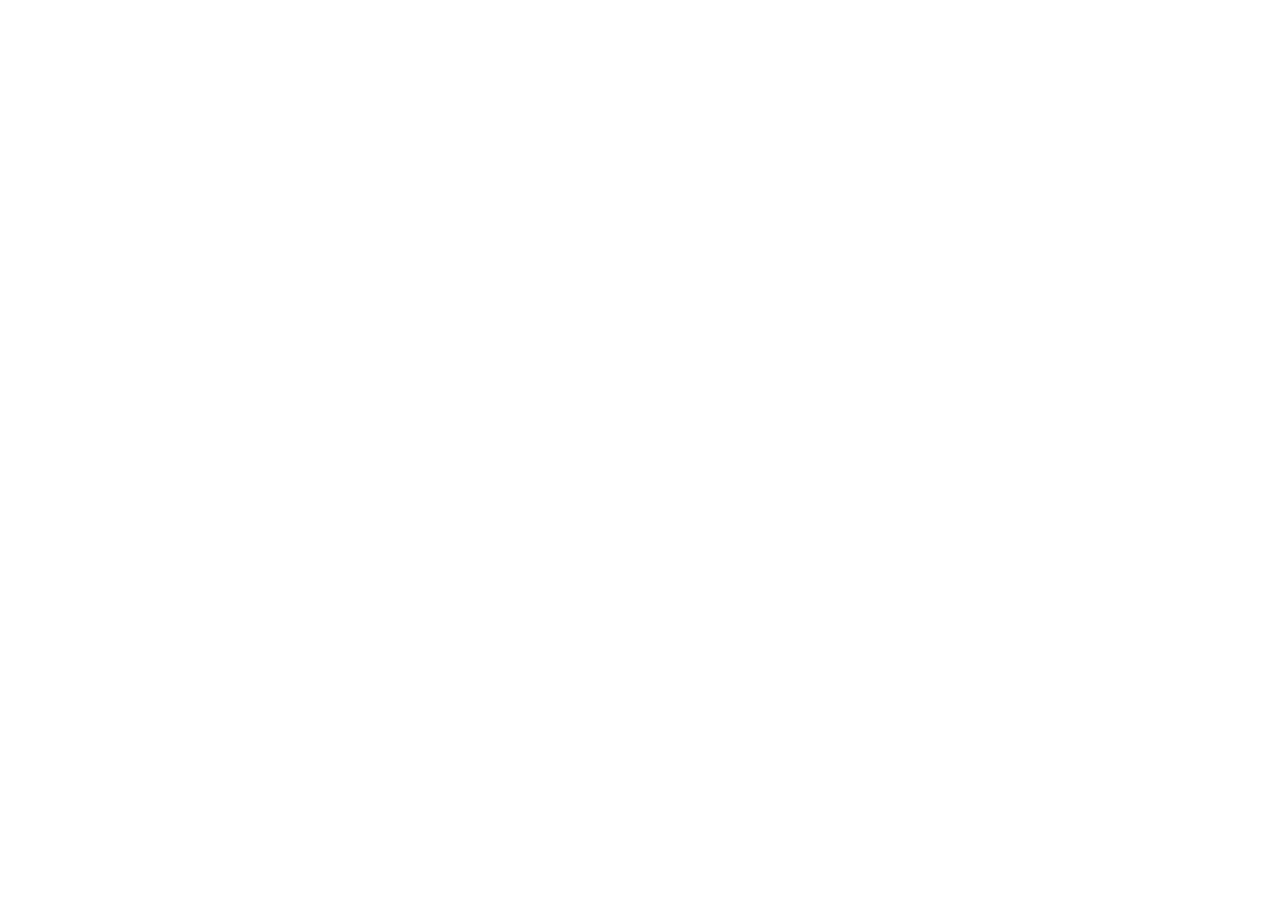
==== index.html @ d9502193 "first commit" ====
<!DOCTYPE html>
<html>

<head>
    <title>Rohan's WEBSITE TITLE HERE</title>
    <link rel="stylesheet" type="text/css" href="./styles/style.css" media="screen" />
</head>
    
<body>
    
</body>

<script src="main.js"></script>

</html>
---- styles/style.css ----
body {
  color: red;
}

h1 {
  color: red;
  font-family: monospace;
}
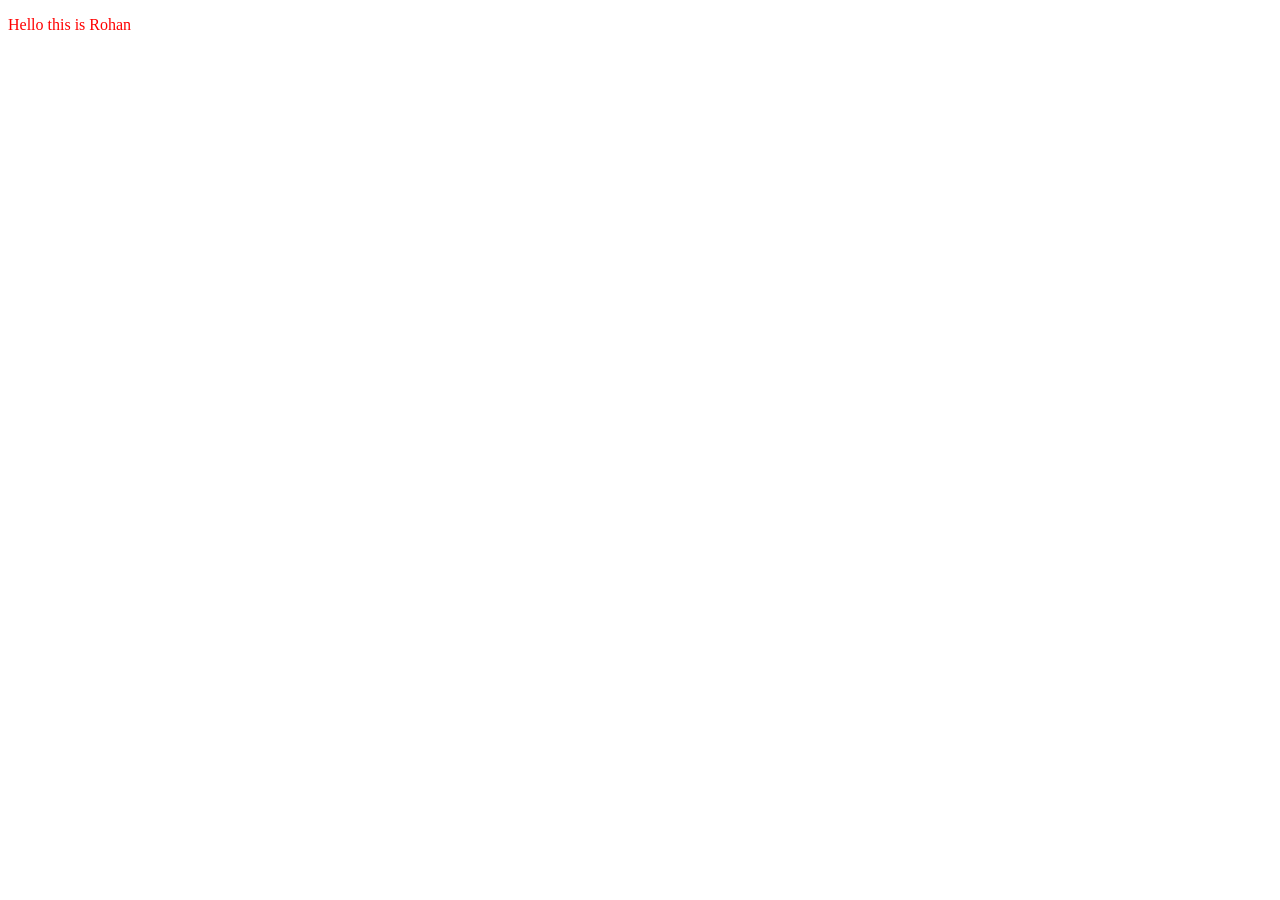
==== commit 8bdf737b: "push" ====
--- a/index.html
+++ b/index.html
@@ -7,7 +7,7 @@
 </head>
     
 <body>
-    
+ <p>    Hello this is Rohan</p>
 </body>
 
 <script src="main.js"></script>
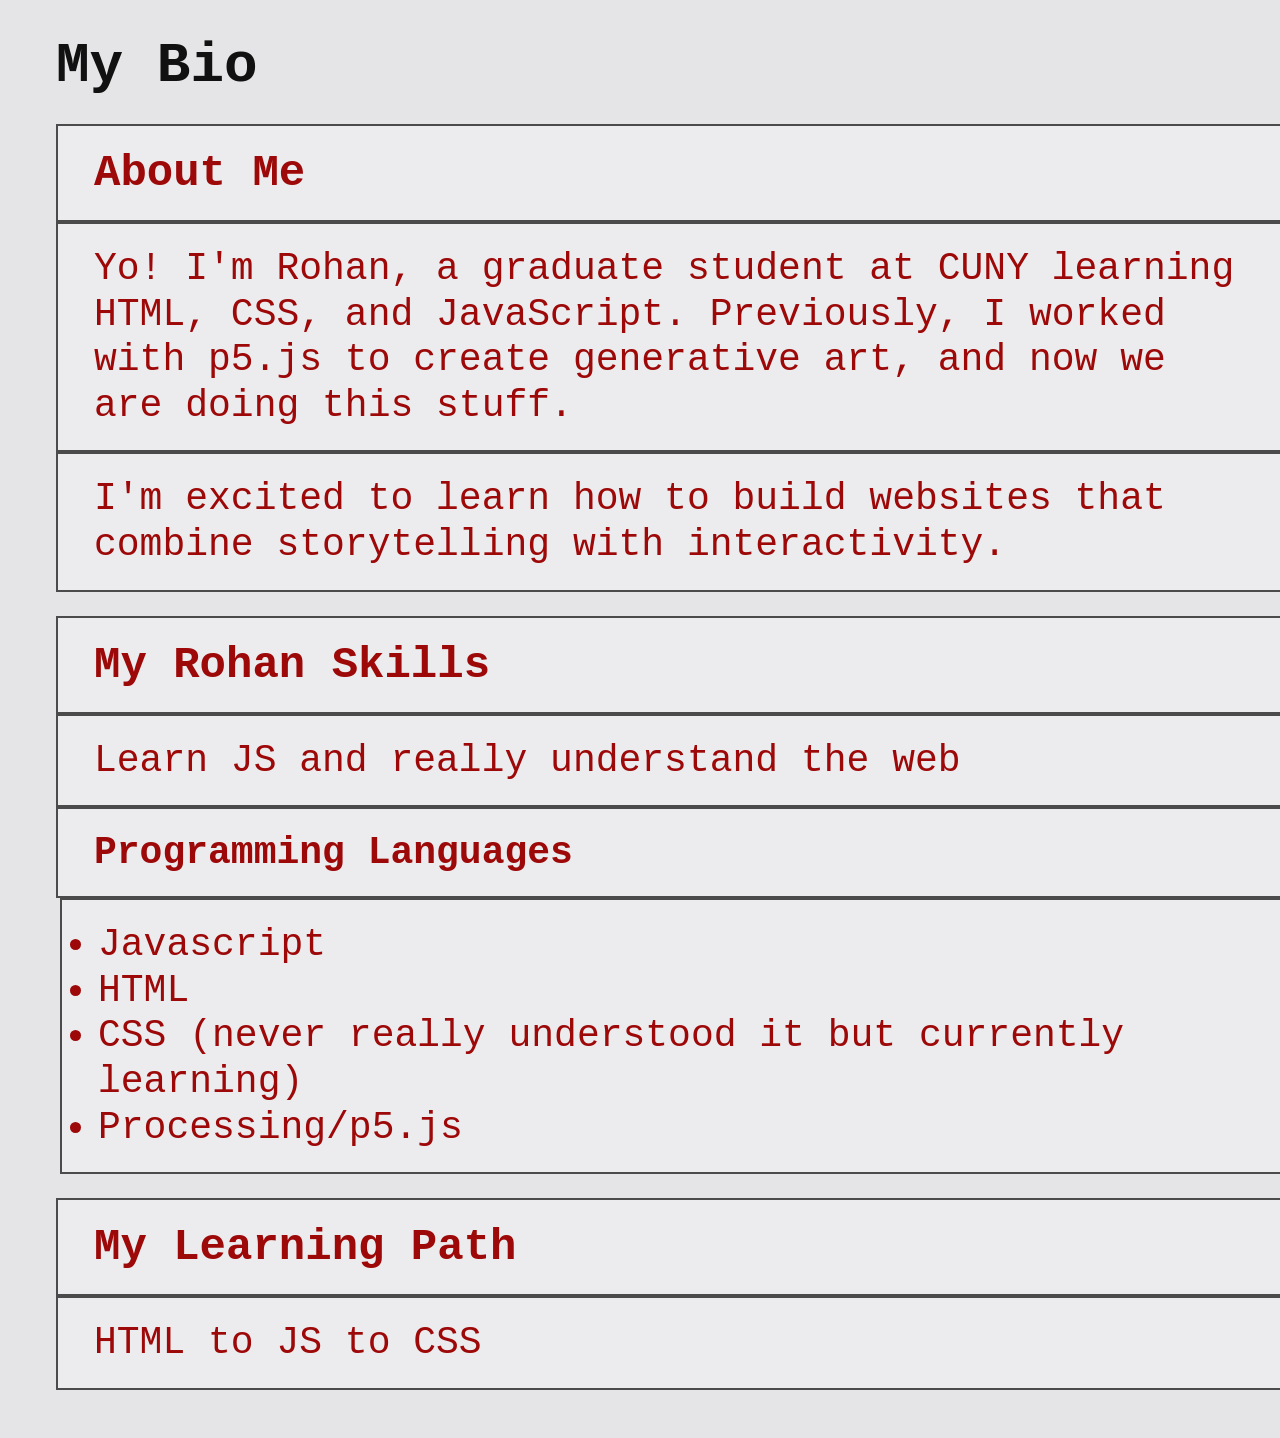
==== commit 52c09f99: "red" ====
--- a/index.html
+++ b/index.html
@@ -1,15 +1,35 @@
 <!DOCTYPE html>
-<html>
+<html lang="en">
+<head>
+    <meta charset="UTF-8">
+    <meta name="viewport" content="width=device-width, initial-scale=1.0">
+    <title>My Bio</title>
+    <link rel="stylesheet" type="text/css" href="./styles/style.css" media="screen">
+</head>
 
-<head>
-    <title>Rohan's WEBSITE TITLE HERE</title>
-    <link rel="stylesheet" type="text/css" href="./styles/style.css" media="screen" />
-</head>
-    
 <body>
- <p>    Hello this is Rohan</p>
+    <h1>My Bio</h1>
+
+    <h2>About Me</h2>
+    <p>Yo! I'm Rohan, a graduate student at CUNY learning HTML, CSS, and JavaScript.
+        Previously, I worked with p5.js to create generative art, and now we are doing this stuff. </p>
+    <p>I'm excited to learn how to build websites that combine storytelling with interactivity. </p>
+
+    <h2>My Rohan Skills</h2>
+    <p>Learn JS and really understand the web</p>
+
+  <h3>Programming Languages</h3>
+
+    <ul>
+        <li>Javascript</li>
+        <li>HTML</li>
+        <li>CSS (never really understood it but currently learning)</li>
+        <li>Processing/p5.js</li>
+    </ul>
+
+    <h2>My Learning Path</h2>
+    <p>HTML to JS to CSS</p>
+
+    <script src="./scripts/main.js"></script>
 </body>
-
-<script src="main.js"></script>
-
-</html> +</html>
--- a/styles/style.css
+++ b/styles/style.css
@@ -1,8 +1,60 @@
+@import url("https://fonts.googleapis.com/css2?family=Fira+Mono:wght@400;700&display=swap");
+
 body {
-  color: red;
+  margin: 0;
+  padding: 34px 56px 48px;
+  background: #e5e5e7;
+  color: #9d0808;
+  font-family: "Courier New", "Fira Mono", monospace;
 }
 
 h1 {
-  color: red;
-  font-family: monospace;
+  margin: 0 0 26px;
+  color: #111;
+  font-size: 56px;
 }
+
+h2 {
+  margin: 24px 0 0;
+  font-size: 44px;
+}
+
+h3 {
+  margin: 0;
+  font-size: 38px;
+}
+
+p,
+li {
+  margin: 0;
+  font-size: 38px;
+  line-height: 1.2;
+}
+
+ul {
+  margin: 4px;
+  padding-left: 48px;
+}
+
+h2,
+p,
+h3,
+ul {
+  width: min(100%, 1150px);
+  background: #ececee;
+  border: 2px solid #4b4b4b;
+  padding: 22px 36px;
+}
+
+p,
+h3,
+ul {
+  margin-top: 0;
+}
+
+h2:hover,
+p:hover,
+h3:hover,
+ul:hover {
+  background: #f4dede;
+}
